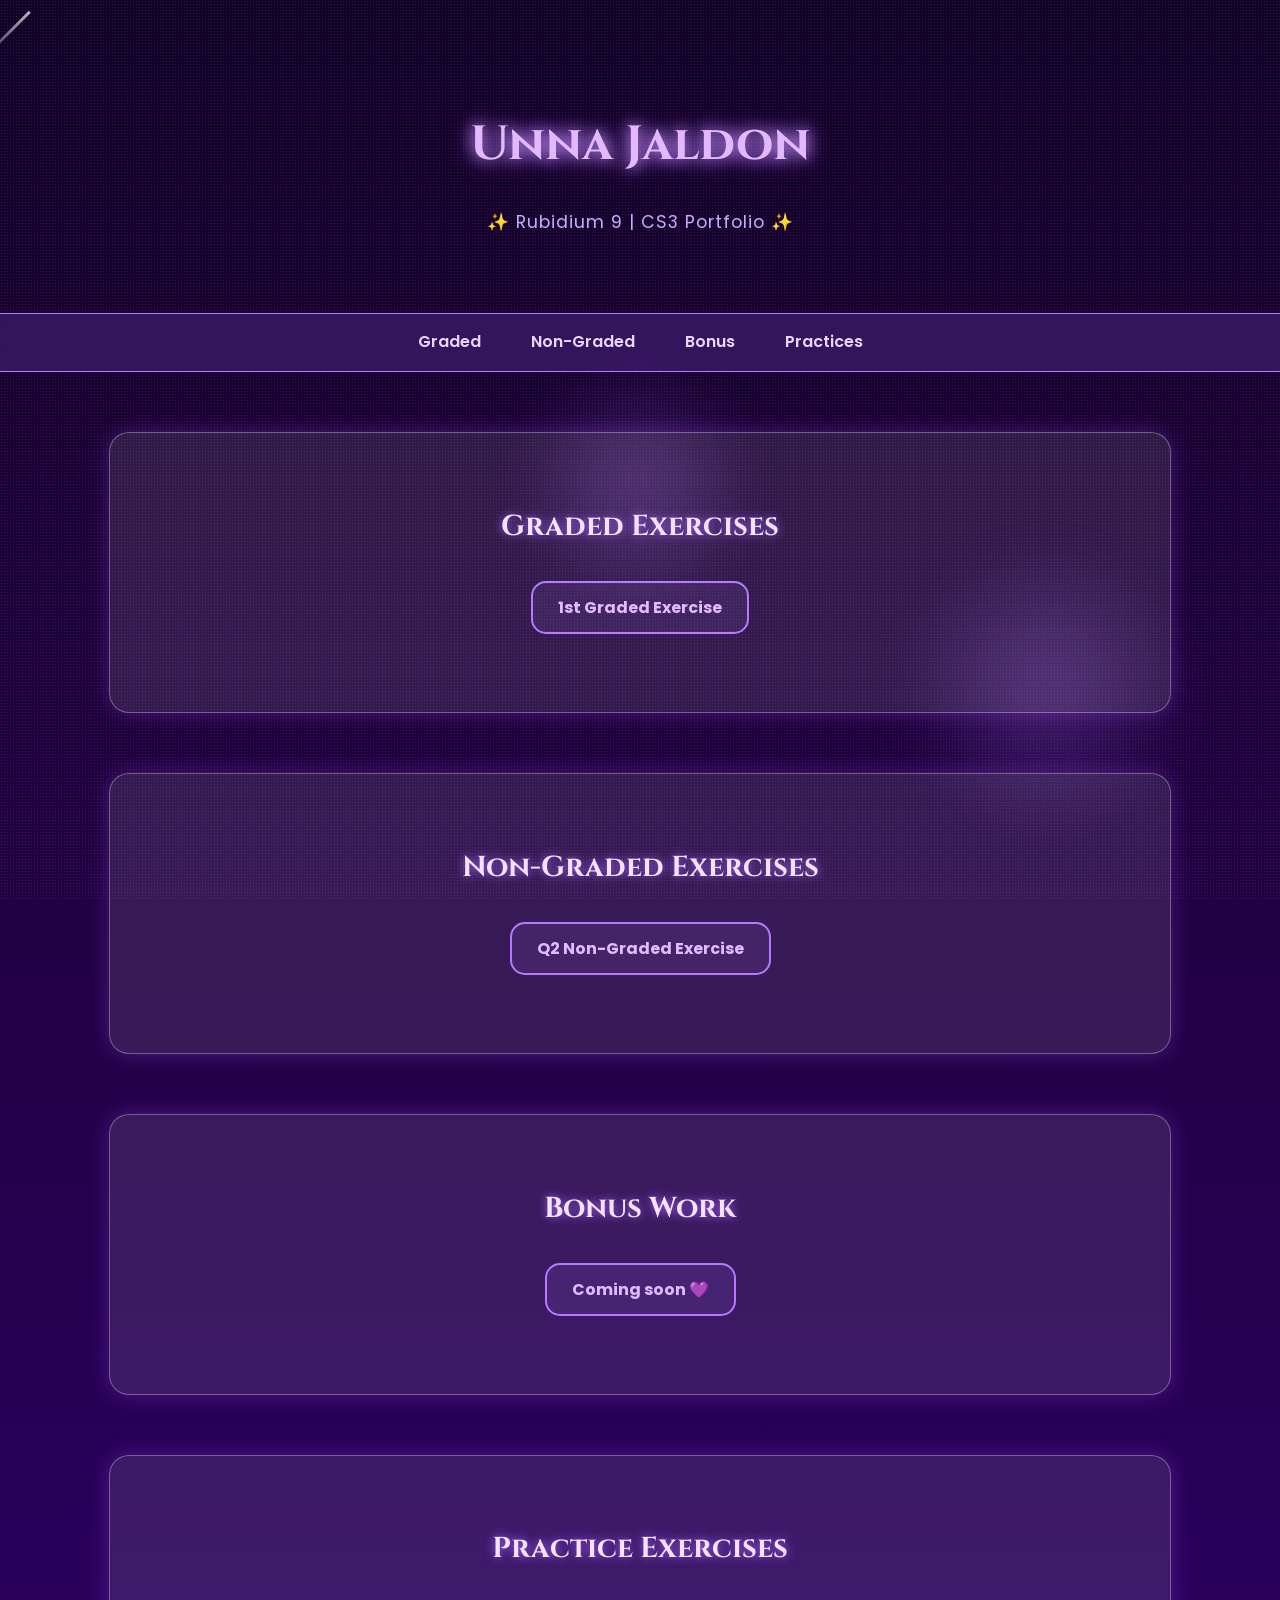
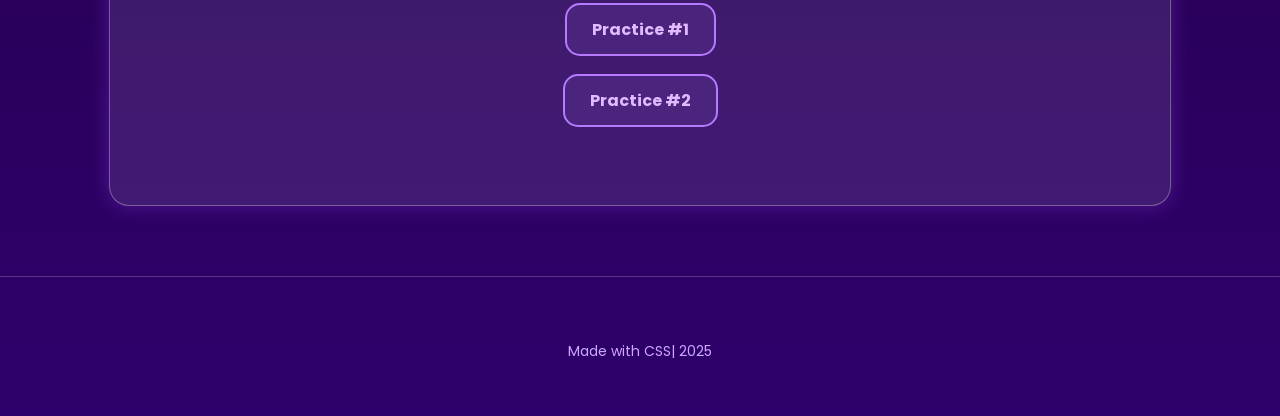
==== index.html @ e9f354f8 "Update index.html" ====
<!DOCTYPE html>
<html lang="en">
<head>
<meta charset="UTF-8">
<meta name="viewport" content="width=device-width, initial-scale=1.0">
<title>Unna Jaldon | CS3 Portfolio</title>
<link href="https://fonts.googleapis.com/css2?family=Cinzel:wght@600&family=Poppins:wght@400;600&display=swap" rel="stylesheet">
<style>
  * {
    scroll-behavior: smooth;
  }

  body {
    margin: 0;
    background: linear-gradient(180deg, #120026 0%, #230046 50%, #2e006b 100%);
    color: #e9d6ff;
    font-family: 'Poppins', sans-serif;
    overflow-x: hidden;
  }

  .stars {
    position: fixed;
    width: 100%;
    height: 100%;
    background: radial-gradient(circle, white 1px, transparent 1px);
    background-size: 3px 3px;
    animation: drift 800s linear infinite;
    opacity: 0.1;
    z-index: 0;
    pointer-events: none;
  }

  @keyframes drift {
    from { background-position: 0 0; }
    to { background-position: 5000px 3000px; }
  }

  .shooting-star {
    position: fixed;
    width: 3px;
    height: 80px;
    background: linear-gradient(180deg, white, transparent);
    opacity: 0.7;
    top: 0;
    left: 0;
    transform: rotate(45deg);
    pointer-events: none;
    z-index: 1;
    animation: shoot 2s linear infinite;
  }

  @keyframes shoot {
    0% { transform: translate(-200px, -200px) rotate(45deg); opacity: 0; }
    10% { opacity: 1; }
    100% { transform: translate(1600px, 800px) rotate(45deg); opacity: 0; }
  }

  header {
    text-align: center;
    padding: 80px 20px 60px;
    position: relative;
    z-index: 5;
  }

  header h1 {
    font-family: 'Cinzel', serif;
    font-size: 3em;
    color: #e3b8ff;
    text-shadow: 0 0 15px #d49eff, 0 0 25px #9d60ff;
    animation: glowPulse 2s ease-in-out infinite alternate;
  }

  header p {
    color: #caa9ff;
    font-size: 1.1em;
    margin-top: 8px;
    letter-spacing: 1px;
  }

  nav {
    display: flex;
    justify-content: center;
    background-color: rgba(157, 96, 255, 0.2);
    padding: 15px;
    border-top: 1px solid #b57aff;
    border-bottom: 1px solid #b57aff;
    backdrop-filter: blur(6px);
    position: sticky;
    top: 0;
    z-index: 6;
  }

  nav a {
    color: #e9d6ff;
    text-decoration: none;
    font-weight: 600;
    margin: 0 25px;
    transition: 0.3s;
    position: relative;
  }

  nav a::after {
    content: '';
    display: block;
    height: 2px;
    width: 0%;
    background: #b57aff;
    transition: width 0.3s ease;
    margin: auto;
  }

  nav a:hover::after {
    width: 100%;
  }

  .sparkle {
    position: absolute;
    width: 5px;
    height: 5px;
    background: white;
    border-radius: 50%;
    pointer-events: none;
    opacity: 0;
    animation: sparkleFade 0.6s linear forwards;
  }

  @keyframes sparkleFade {
    from { opacity: 1; transform: scale(1); }
    to { opacity: 0; transform: scale(0); }
  }

  .content-section {
    background: rgba(255, 255, 255, 0.1);
    border: 1px solid rgba(255, 255, 255, 0.3);
    border-radius: 20px;
    box-shadow: 0 0 20px rgba(170, 80, 255, 0.3);
    margin: 60px auto;
    padding: 50px 50px 60px;
    width: 75%;
    text-align: center;
    transition: transform 0.4s ease, box-shadow 0.4s ease, opacity 1s ease;
    opacity: 0;
    transform: translateY(50px);
    position: relative;
    z-index: 5;
  }

  .content-section.visible {
    opacity: 1;
    transform: translateY(0);
  }

  .content-section:hover {
    transform: translateY(-8px);
    box-shadow: 0 0 30px rgba(206, 145, 255, 0.6);
  }

  .content-section h2 {
    font-family: 'Cinzel', serif;
    color: #f4e2ff;
    text-shadow: 0 0 10px #a564ff;
    margin-bottom: 35px;
    font-size: 1.8em;
  }

  .content-section ul {
    list-style: none;
    padding: 0;
    margin: 0 auto;
  }

  .content-section li {
    margin: 18px 0;
  }

  .content-section a {
    text-decoration: none;
    color: #e1baff;
    font-weight: bold;
    border: 2px solid #b57aff;
    border-radius: 15px;
    padding: 12px 25px;
    transition: 0.3s;
    background: rgba(180, 130, 255, 0.1);
    display: inline-block;
    position: relative;
  }

  .content-section a:hover {
    background-color: #b57aff;
    color: white;
    text-shadow: 0 0 10px white;
  }

  footer {
    text-align: center;
    color: #caa9ff;
    padding: 50px 0 40px;
    font-size: 14px;
    border-top: 1px solid rgba(255,255,255,0.2);
    margin-top: 70px;
    position: relative;
    z-index: 5;
  }

  @keyframes glowPulse {
    from { text-shadow: 0 0 10px #b57aff, 0 0 20px #8a2be2; }
    to { text-shadow: 0 0 25px #d2a8ff, 0 0 45px #b57aff; }
  }

  .orb {
    position: fixed;
    border-radius: 50%;
    background: radial-gradient(circle at center, #b57aff 0%, transparent 70%);
    opacity: 0.25;
    filter: blur(25px);
    animation: floatOrb 20s ease-in-out infinite;
    pointer-events: none;
    z-index: 1;
  }

  .orb:nth-child(2) { width: 200px; height: 200px; top: 20%; left: 10%; animation-delay: 0s; }
  .orb:nth-child(3) { width: 300px; height: 300px; top: 60%; left: 70%; animation-delay: 5s; }
  .orb:nth-child(4) { width: 250px; height: 250px; top: 40%; left: 40%; animation-delay: 10s; }

  @keyframes floatOrb {
    0%, 100% { transform: translateY(0) scale(1); opacity: 0.3; }
    50% { transform: translateY(-30px) scale(1.1); opacity: 0.5; }
  }

</style>
</head>

<body>
  <div class="stars"></div>
  <div class="shooting-star"></div>
  <div class="orb"></div>
  <div class="orb"></div>
  <div class="orb"></div>

  <header>
    <h1>Unna Jaldon</h1>
    <p>✨ Rubidium 9 | CS3 Portfolio ✨</p>
  </header>

  <nav>
    <a href="#graded">Graded</a>
    <a href="#nongraded">Non-Graded</a>
    <a href="#bonus">Bonus</a>
    <a href="#practice">Practices</a>
  </nav>

  <section id="graded" class="content-section">
    <h2>Graded Exercises</h2>
    <ul>
      <li><a href="public/Q41GRubidiumJaldon">1st Graded Exercise</a></li>
    </ul>
  </section>

  <section id="nongraded" class="content-section">
    <h2>Non-Graded Exercises</h2>
    <ul>
      <li><a href="public/Q21NGRubidiumJaldon.html">Q2 Non-Graded Exercise</a></li>
    </ul>
  </section>

  <section id="bonus" class="content-section">
    <h2>Bonus Work</h2>
    <ul>
      <li><a href="#">Coming soon 💜</a></li>
    </ul>
  </section>

  <section id="practice" class="content-section">
    <h2>Practice Exercises</h2>
    <ul>
      <li><a href="#">Practice #1</a></li>
      <li><a href="#">Practice #2</a></li>
    </ul>
  </section>

  <footer>
    <p>Made with CSS| 2025</p>
  </footer>

  <script>
    // reveal-on-scroll effect
    const sections = document.querySelectorAll('.content-section');
    const reveal = () => {
      sections.forEach(sec => {
        const top = sec.getBoundingClientRect().top;
        if (top < window.innerHeight - 100) sec.classList.add('visible');
      });
    };
    window.addEventListener('scroll', reveal);
    reveal();

    // sparkle trail on hover
    document.querySelectorAll('a').forEach(link => {
      link.addEventListener('mousemove', e => {
        const sparkle = document.createElement('span');
        sparkle.classList.add('sparkle');
        sparkle.style.left = e.offsetX + 'px';
        sparkle.style.top = e.offsetY + 'px';
        link.appendChild(sparkle);
        setTimeout(() => sparkle.remove(), 600);
      });
    });
  </script>
</body>
</html>
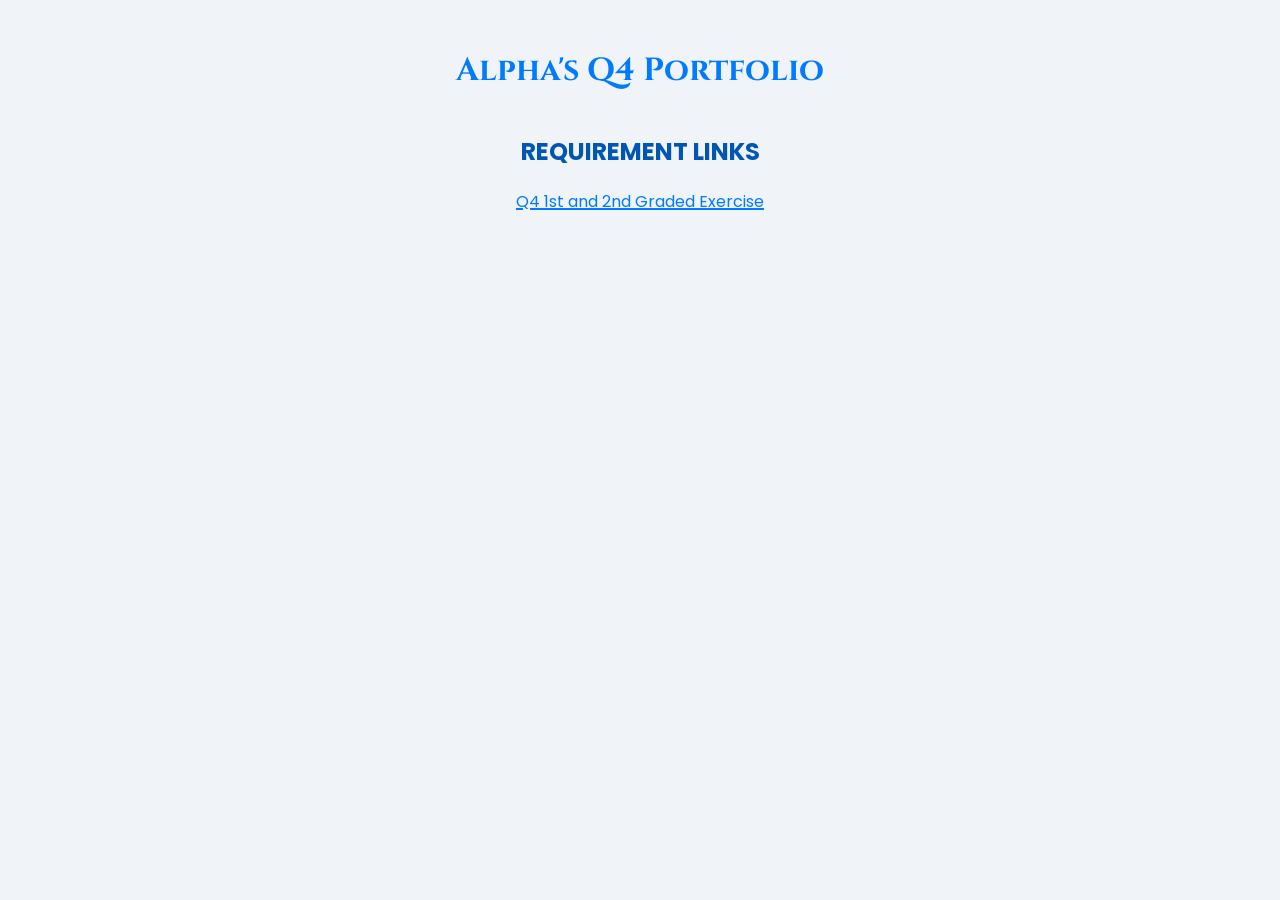
==== commit 2e20d18e: "my updates" ====
--- a/index.html
+++ b/index.html
@@ -3,309 +3,30 @@
 <head>
 <meta charset="UTF-8">
 <meta name="viewport" content="width=device-width, initial-scale=1.0">
-<title>Unna Jaldon | CS3 Portfolio</title>
+<title>Alpha Jimenez | Q4 CS3 Portfolio</title>
 <link href="https://fonts.googleapis.com/css2?family=Cinzel:wght@600&family=Poppins:wght@400;600&display=swap" rel="stylesheet">
 <style>
-  * {
-    scroll-behavior: smooth;
-  }
-
-  body {
-    margin: 0;
-    background: linear-gradient(180deg, #120026 0%, #230046 50%, #2e006b 100%);
-    color: #e9d6ff;
-    font-family: 'Poppins', sans-serif;
-    overflow-x: hidden;
-  }
-
-  .stars {
-    position: fixed;
-    width: 100%;
-    height: 100%;
-    background: radial-gradient(circle, white 1px, transparent 1px);
-    background-size: 3px 3px;
-    animation: drift 800s linear infinite;
-    opacity: 0.1;
-    z-index: 0;
-    pointer-events: none;
-  }
-
-  @keyframes drift {
-    from { background-position: 0 0; }
-    to { background-position: 5000px 3000px; }
-  }
-
-  .shooting-star {
-    position: fixed;
-    width: 3px;
-    height: 80px;
-    background: linear-gradient(180deg, white, transparent);
-    opacity: 0.7;
-    top: 0;
-    left: 0;
-    transform: rotate(45deg);
-    pointer-events: none;
-    z-index: 1;
-    animation: shoot 2s linear infinite;
-  }
-
-  @keyframes shoot {
-    0% { transform: translate(-200px, -200px) rotate(45deg); opacity: 0; }
-    10% { opacity: 1; }
-    100% { transform: translate(1600px, 800px) rotate(45deg); opacity: 0; }
-  }
-
-  header {
-    text-align: center;
-    padding: 80px 20px 60px;
-    position: relative;
-    z-index: 5;
-  }
-
-  header h1 {
-    font-family: 'Cinzel', serif;
-    font-size: 3em;
-    color: #e3b8ff;
-    text-shadow: 0 0 15px #d49eff, 0 0 25px #9d60ff;
-    animation: glowPulse 2s ease-in-out infinite alternate;
-  }
-
-  header p {
-    color: #caa9ff;
-    font-size: 1.1em;
-    margin-top: 8px;
-    letter-spacing: 1px;
-  }
-
-  nav {
-    display: flex;
-    justify-content: center;
-    background-color: rgba(157, 96, 255, 0.2);
-    padding: 15px;
-    border-top: 1px solid #b57aff;
-    border-bottom: 1px solid #b57aff;
-    backdrop-filter: blur(6px);
-    position: sticky;
-    top: 0;
-    z-index: 6;
-  }
-
-  nav a {
-    color: #e9d6ff;
-    text-decoration: none;
-    font-weight: 600;
-    margin: 0 25px;
-    transition: 0.3s;
-    position: relative;
-  }
-
-  nav a::after {
-    content: '';
-    display: block;
-    height: 2px;
-    width: 0%;
-    background: #b57aff;
-    transition: width 0.3s ease;
-    margin: auto;
-  }
-
-  nav a:hover::after {
-    width: 100%;
-  }
-
-  .sparkle {
-    position: absolute;
-    width: 5px;
-    height: 5px;
-    background: white;
-    border-radius: 50%;
-    pointer-events: none;
-    opacity: 0;
-    animation: sparkleFade 0.6s linear forwards;
-  }
-
-  @keyframes sparkleFade {
-    from { opacity: 1; transform: scale(1); }
-    to { opacity: 0; transform: scale(0); }
-  }
-
-  .content-section {
-    background: rgba(255, 255, 255, 0.1);
-    border: 1px solid rgba(255, 255, 255, 0.3);
-    border-radius: 20px;
-    box-shadow: 0 0 20px rgba(170, 80, 255, 0.3);
-    margin: 60px auto;
-    padding: 50px 50px 60px;
-    width: 75%;
-    text-align: center;
-    transition: transform 0.4s ease, box-shadow 0.4s ease, opacity 1s ease;
-    opacity: 0;
-    transform: translateY(50px);
-    position: relative;
-    z-index: 5;
-  }
-
-  .content-section.visible {
-    opacity: 1;
-    transform: translateY(0);
-  }
-
-  .content-section:hover {
-    transform: translateY(-8px);
-    box-shadow: 0 0 30px rgba(206, 145, 255, 0.6);
-  }
-
-  .content-section h2 {
-    font-family: 'Cinzel', serif;
-    color: #f4e2ff;
-    text-shadow: 0 0 10px #a564ff;
-    margin-bottom: 35px;
-    font-size: 1.8em;
-  }
-
-  .content-section ul {
-    list-style: none;
-    padding: 0;
-    margin: 0 auto;
-  }
-
-  .content-section li {
-    margin: 18px 0;
-  }
-
-  .content-section a {
-    text-decoration: none;
-    color: #e1baff;
-    font-weight: bold;
-    border: 2px solid #b57aff;
-    border-radius: 15px;
-    padding: 12px 25px;
-    transition: 0.3s;
-    background: rgba(180, 130, 255, 0.1);
-    display: inline-block;
-    position: relative;
-  }
-
-  .content-section a:hover {
-    background-color: #b57aff;
-    color: white;
-    text-shadow: 0 0 10px white;
-  }
-
-  footer {
-    text-align: center;
-    color: #caa9ff;
-    padding: 50px 0 40px;
-    font-size: 14px;
-    border-top: 1px solid rgba(255,255,255,0.2);
-    margin-top: 70px;
-    position: relative;
-    z-index: 5;
-  }
-
-  @keyframes glowPulse {
-    from { text-shadow: 0 0 10px #b57aff, 0 0 20px #8a2be2; }
-    to { text-shadow: 0 0 25px #d2a8ff, 0 0 45px #b57aff; }
-  }
-
-  .orb {
-    position: fixed;
-    border-radius: 50%;
-    background: radial-gradient(circle at center, #b57aff 0%, transparent 70%);
-    opacity: 0.25;
-    filter: blur(25px);
-    animation: floatOrb 20s ease-in-out infinite;
-    pointer-events: none;
-    z-index: 1;
-  }
-
-  .orb:nth-child(2) { width: 200px; height: 200px; top: 20%; left: 10%; animation-delay: 0s; }
-  .orb:nth-child(3) { width: 300px; height: 300px; top: 60%; left: 70%; animation-delay: 5s; }
-  .orb:nth-child(4) { width: 250px; height: 250px; top: 40%; left: 40%; animation-delay: 10s; }
-
-  @keyframes floatOrb {
-    0%, 100% { transform: translateY(0) scale(1); opacity: 0.3; }
-    50% { transform: translateY(-30px) scale(1.1); opacity: 0.5; }
-  }
-
+    body{
+        font-family: 'Poppins', sans-serif;
+        background-color: #f0f4f8;
+        color: #333;
+        padding: 20px;
+        display: flex;
+        flex-direction: column;
+        align-items: center;
+    }
+    a { 
+        color:color-mix(in srgb, #007bff 100%, #333 0%);
+        text-decoration-thickness:2px;
+        text-decoration-color: #007bff;
+    }
 </style>
 </head>
+<body>
+    <h1 style = "font-family: 'Cinzel', serif; color: #007bff;"> Alpha's Q4 Portfolio </h1>
+    <h2 style = "color: #0056b3;"> REQUIREMENT LINKS </h2>
 
-<body>
-  <div class="stars"></div>
-  <div class="shooting-star"></div>
-  <div class="orb"></div>
-  <div class="orb"></div>
-  <div class="orb"></div>
+    <a href=""> Q4 1st and 2nd Graded Exercise </a>
+</body>
 
-  <header>
-    <h1>Unna Jaldon</h1>
-    <p>✨ Rubidium 9 | CS3 Portfolio ✨</p>
-  </header>
-
-  <nav>
-    <a href="#graded">Graded</a>
-    <a href="#nongraded">Non-Graded</a>
-    <a href="#bonus">Bonus</a>
-    <a href="#practice">Practices</a>
-  </nav>
-
-  <section id="graded" class="content-section">
-    <h2>Graded Exercises</h2>
-    <ul>
-      <li><a href="public/Q41GRubidiumJaldon">1st Graded Exercise</a></li>
-    </ul>
-  </section>
-
-  <section id="nongraded" class="content-section">
-    <h2>Non-Graded Exercises</h2>
-    <ul>
-      <li><a href="public/Q21NGRubidiumJaldon.html">Q2 Non-Graded Exercise</a></li>
-    </ul>
-  </section>
-
-  <section id="bonus" class="content-section">
-    <h2>Bonus Work</h2>
-    <ul>
-      <li><a href="#">Coming soon 💜</a></li>
-    </ul>
-  </section>
-
-  <section id="practice" class="content-section">
-    <h2>Practice Exercises</h2>
-    <ul>
-      <li><a href="#">Practice #1</a></li>
-      <li><a href="#">Practice #2</a></li>
-    </ul>
-  </section>
-
-  <footer>
-    <p>Made with CSS| 2025</p>
-  </footer>
-
-  <script>
-    // reveal-on-scroll effect
-    const sections = document.querySelectorAll('.content-section');
-    const reveal = () => {
-      sections.forEach(sec => {
-        const top = sec.getBoundingClientRect().top;
-        if (top < window.innerHeight - 100) sec.classList.add('visible');
-      });
-    };
-    window.addEventListener('scroll', reveal);
-    reveal();
-
-    // sparkle trail on hover
-    document.querySelectorAll('a').forEach(link => {
-      link.addEventListener('mousemove', e => {
-        const sparkle = document.createElement('span');
-        sparkle.classList.add('sparkle');
-        sparkle.style.left = e.offsetX + 'px';
-        sparkle.style.top = e.offsetY + 'px';
-        link.appendChild(sparkle);
-        setTimeout(() => sparkle.remove(), 600);
-      });
-    });
-  </script>
-</body>
-</html>
+</html>
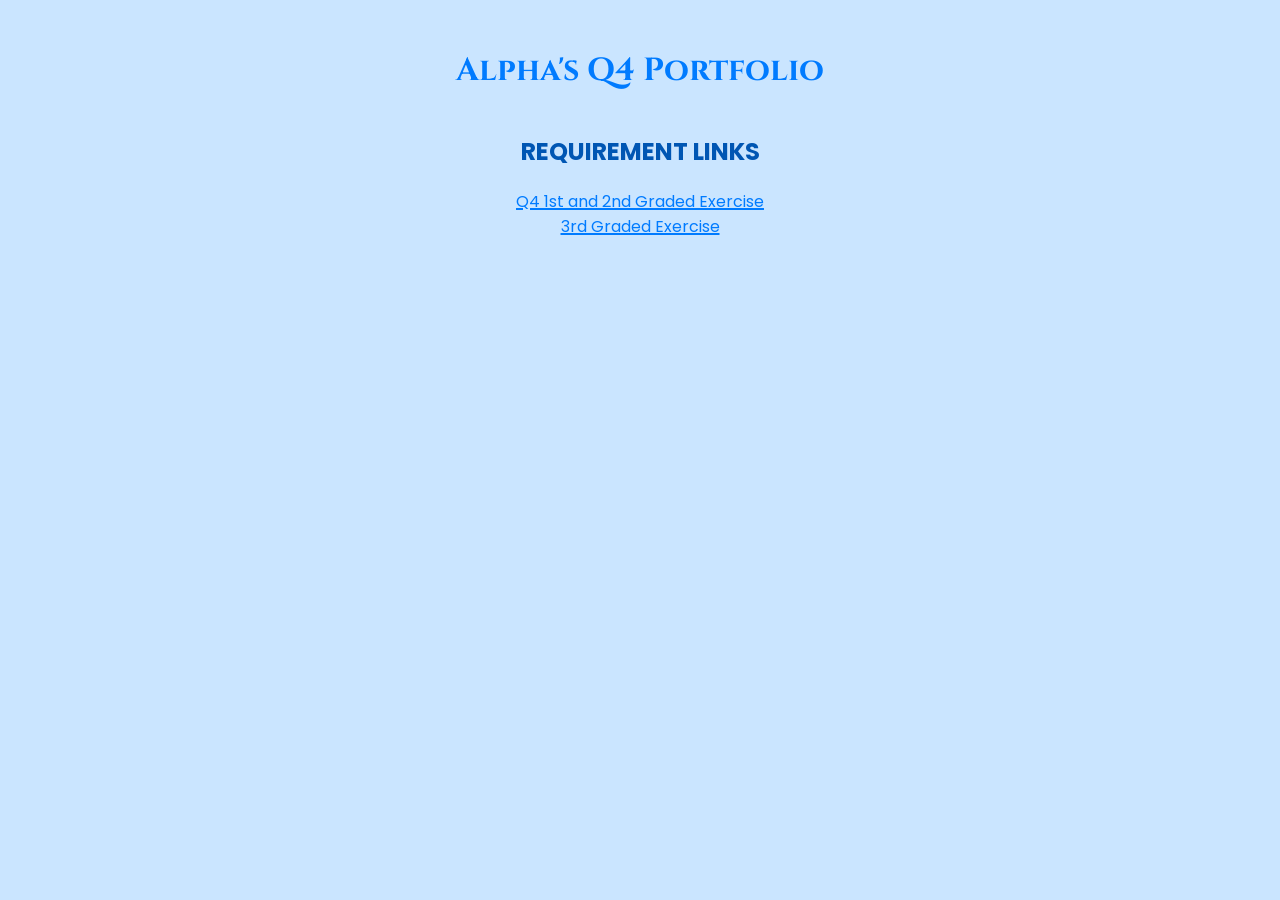
==== commit 135cadc4: "fixed coordinate plane" ====
--- a/index.html
+++ b/index.html
@@ -8,7 +8,7 @@
 <style>
     body{
         font-family: 'Poppins', sans-serif;
-        background-color: #f0f4f8;
+        background-color: #cae5ff;
         color: #333;
         padding: 20px;
         display: flex;
@@ -20,13 +20,15 @@
         text-decoration-thickness:2px;
         text-decoration-color: #007bff;
     }
+
 </style>
 </head>
 <body>
     <h1 style = "font-family: 'Cinzel', serif; color: #007bff;"> Alpha's Q4 Portfolio </h1>
     <h2 style = "color: #0056b3;"> REQUIREMENT LINKS </h2>
 
-    <a href=""> Q4 1st and 2nd Graded Exercise </a>
+    <a href="https://alpha5610.github.io/CS3_4thQrtr_Portfolio/public/Q41GRubidiumJimenez.html"> Q4 1st and 2nd Graded Exercise </a>
+    <a href=""> 3rd Graded Exercise</a>
 </body>
 
 </html>
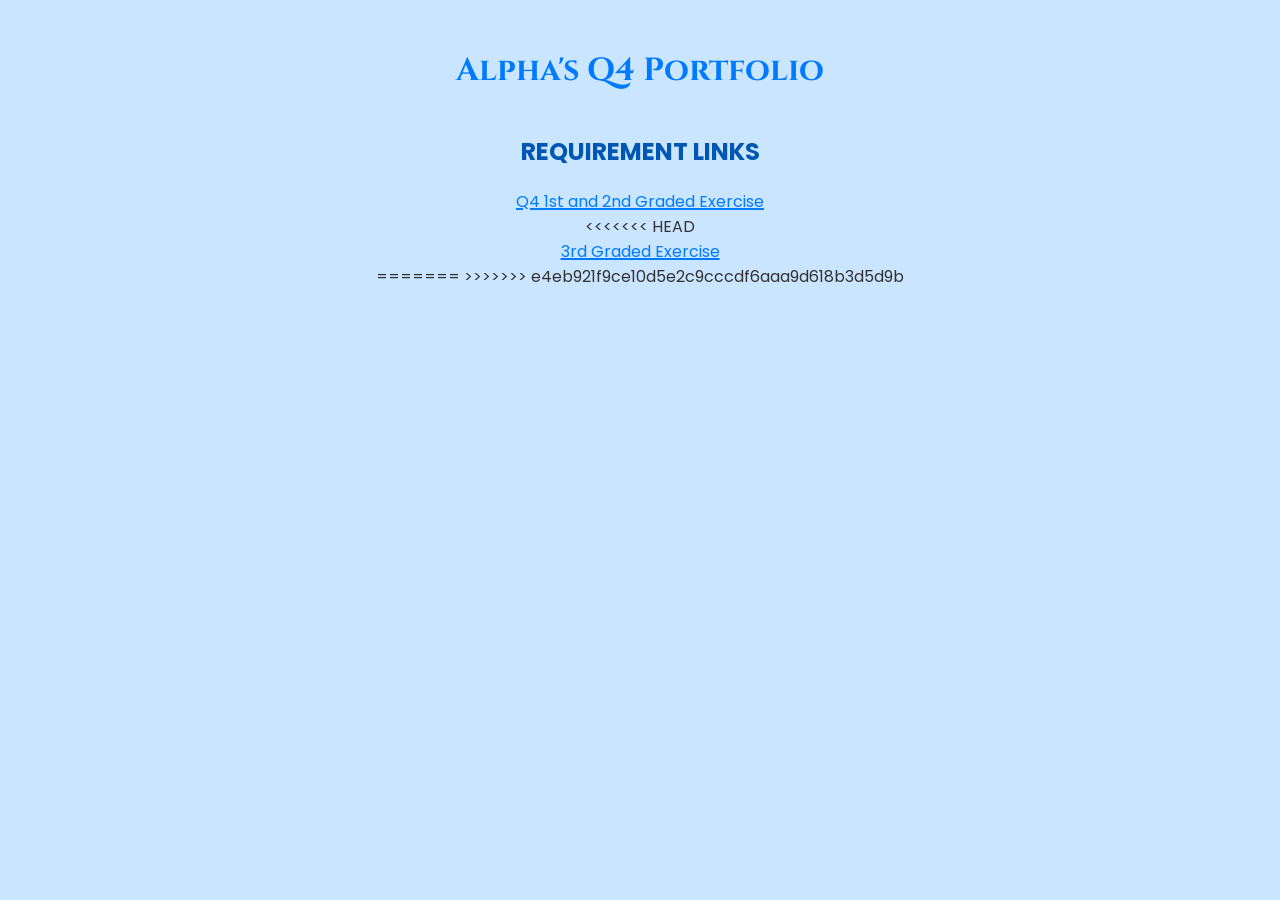
==== commit b77930e5: "fixed coordinate plane" ====
--- a/index.html
+++ b/index.html
@@ -28,7 +28,10 @@
     <h2 style = "color: #0056b3;"> REQUIREMENT LINKS </h2>
 
     <a href="https://alpha5610.github.io/CS3_4thQrtr_Portfolio/public/Q41GRubidiumJimenez.html"> Q4 1st and 2nd Graded Exercise </a>
+<<<<<<< HEAD
     <a href=""> 3rd Graded Exercise</a>
+=======
+>>>>>>> e4eb921f9ce10d5e2c9cccdf6aaa9d618b3d5d9b
 </body>
 
-</html>+</html>
